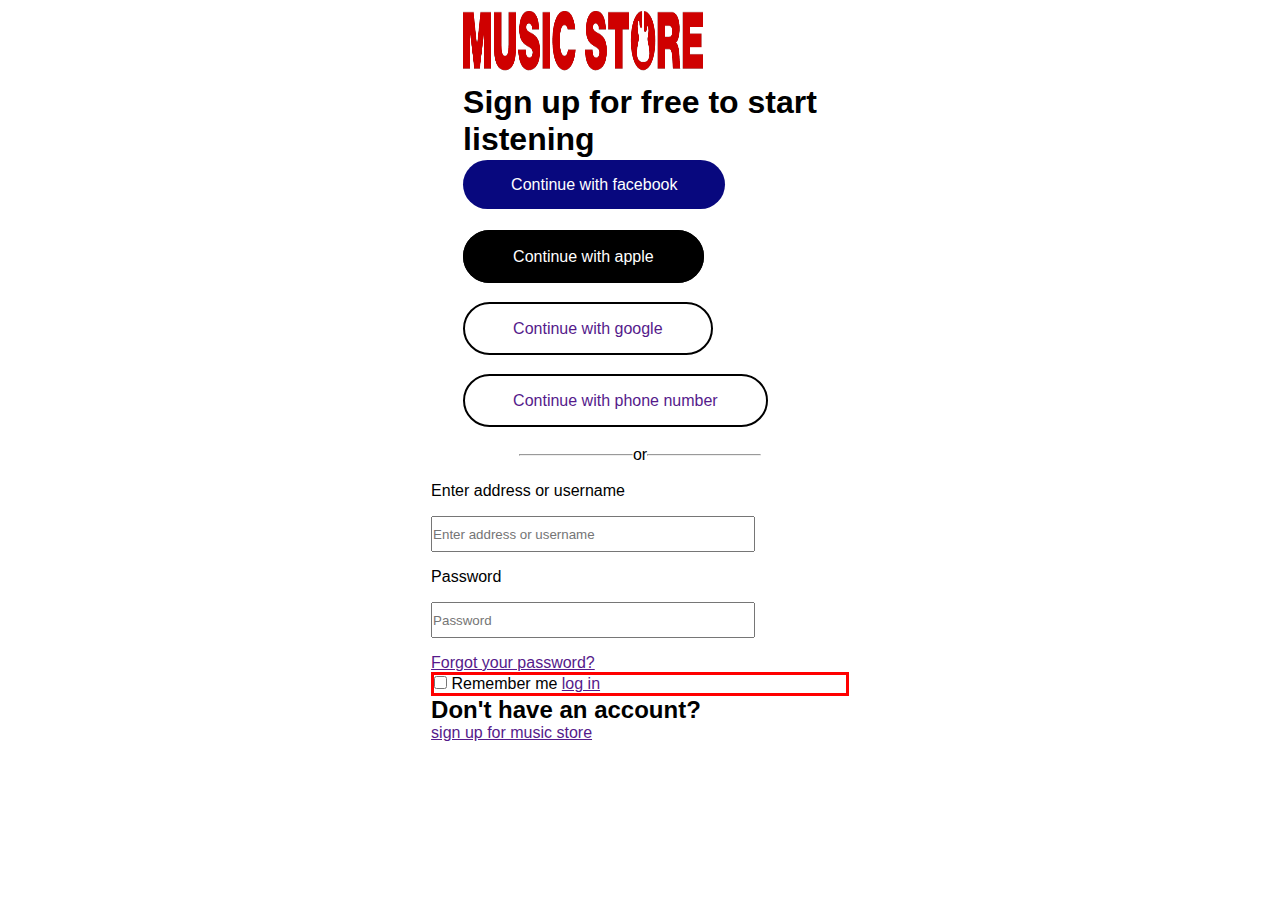
==== login.html @ 2d8325cc "sign up pages" ====
<!DOCTYPE html>
<html lang="en">
<head>
    <meta charset="UTF-8">
    <meta http-equiv="X-UA-Compatible" content="IE=edge">
    <meta name="viewport" content="width=device-width, initial-scale=1.0">
    <link rel="stylesheet" href="login.css">
    <link rel="stylesheet" href="fontawesome-free-6.2.1-web/fontawesome-free-6.2.1-web/css/all.min.css">
    <title>Login</title>
</head>
<body>
      <section>
    <div class="container">
      <div class="logo__div">
        <img src="Images/Music Logo.png" alt="" />
        <br />
        <h1>
          Sign up for free to start <br />
          listening
        </h1>
        <br />
        <a class="signup__f" href="">
           Continue with facebook</a
        >
        <br />
        <br />
        <br />
        <br />
        <a class="signup__a" href="">
           Continue with apple</a
        >
        <br>
        <br>
        <br>
        <br>
        <a class="signup__g" href="">
           Continue with google</a
        >
        <br>
        <br>
        <br>
        <br>

        <a class="signup__g" href="">
         Continue with phone number</a
        >
    </div>
      <br />
      <br />
      <div class="hr__div">
        <hr />
        or
        <hr />
      </div>
      <br />
      <p>Enter address or username</p>
      <input class="input__box" type="email" placeholder="Enter address or username" />
      <br />
      <p>Password</p>
      <input
        class="input__box"
        type="email"
        placeholder="Password"
      />
      <br />
      <a href="">Forgot your password?</a>
      <div class="remember">
        <input type="checkbox" name="" id="">
        <label for="">Remember me</label>
        <a href="">log in</a>
      </div>
      <h2>Don't have an account?</h2>
      <a href="">sign up for music store</a>
      
    </div>
  </section>
</body>
</html>
---- login.css ----
*{
    margin: 0;
    padding: 0;
    box-sizing: 0;
    font-family: sans-serif;
}

section{
    display: flex;
    justify-content: center;
    align-items: center;
    /* margin-top: 1rem; */
}

.container{
   width: auto;
   height: auto;
   /* margin: auto; */
   /* justify-content: center; */
   /* align-items: center; */
   background-color: white;
   padding: 0 3rem;
   
}

.logo__div{
    padding: 0 2rem;
}
.logo__div a{
    text-decoration: none;
}
.signup__f{
    background-color: rgb(8, 8, 126);
    color: white;
    border-radius: 3rem;
    padding: 1rem 3rem;
}
.signup__a{
    padding: 1rem 3rem;
    border-radius: 3rem;
    background-color: black;
    color: white;
    border: 2px solid black;
}
.signup__g{
  padding:1rem 3rem ;
  border: 2px solid black;
  border-radius: 3rem;
}
.signup__g:hover{
    background-color: rgb(0, 0, 0,0.4);
    transition: all 0.5s;
}

img{
    width: 15rem;
    height: 5rem;
}

.hr__div{
    display: flex;
    justify-content: center;
    align-items: center;

}
hr{
    width: 7rem;
}

.input__box{
    width: 20rem;
    height: 2rem;
    margin: 1rem 0;
}
.remember{
    /* display: flex; */
    /* justify-content: space-around; */
    gap: 3rem;
    border: 3px solid red;
}
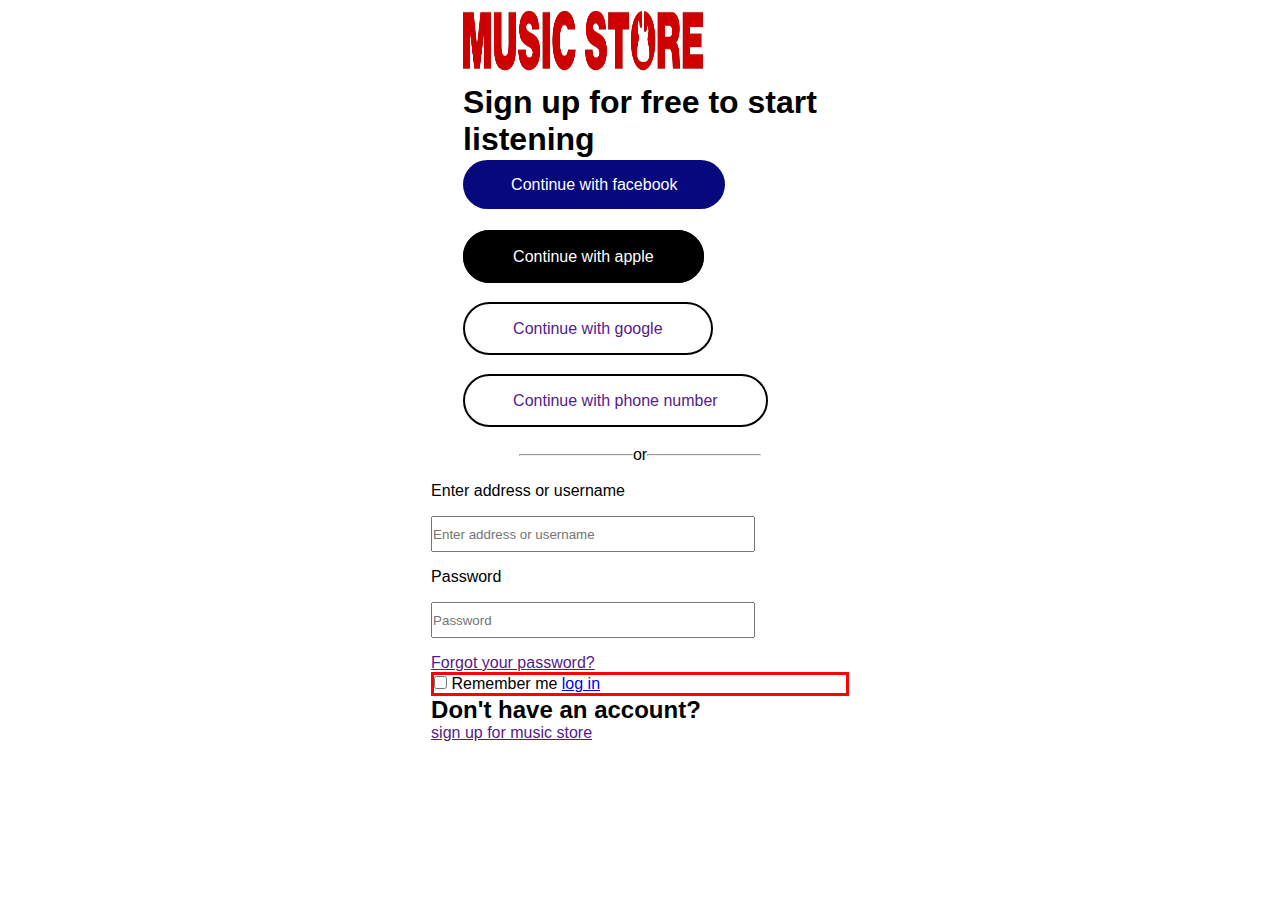
==== commit 836a5ba7: "links" ====
--- a/login.html
+++ b/login.html
@@ -67,7 +67,7 @@
       <div class="remember">
         <input type="checkbox" name="" id="">
         <label for="">Remember me</label>
-        <a href="">log in</a>
+        <a href="login.html">log in</a>
       </div>
       <h2>Don't have an account?</h2>
       <a href="">sign up for music store</a>
